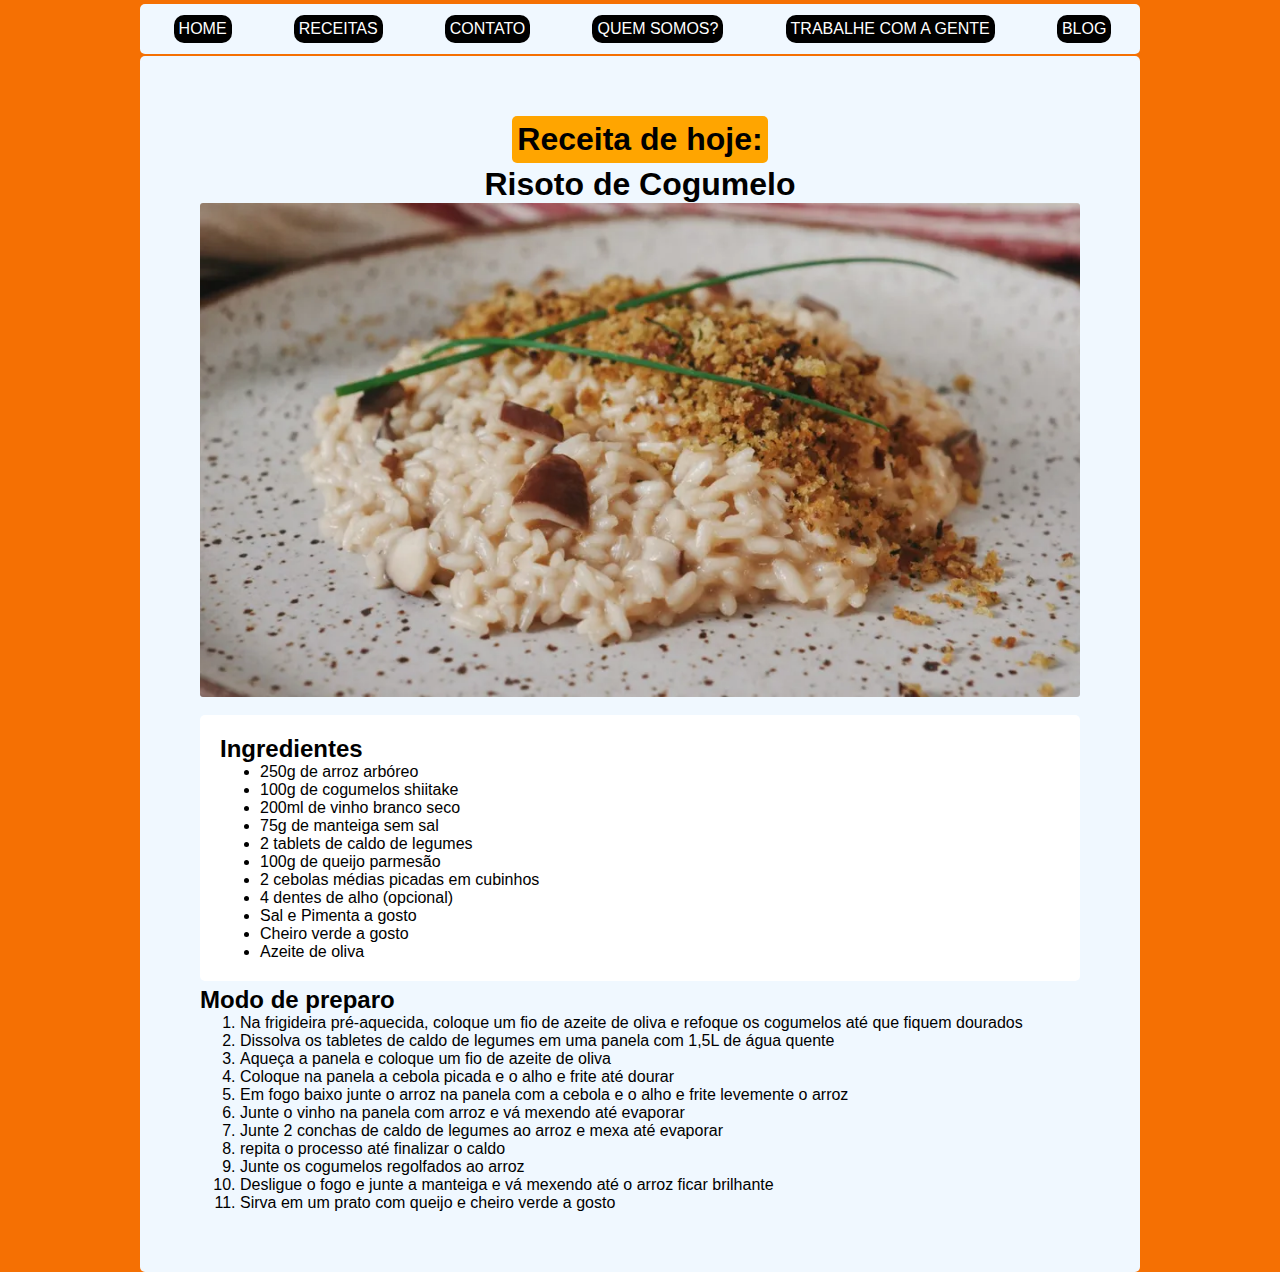
==== index.html @ 3e4e6df2 "projeto_da_receita" ====
<!DOCTYPE html>
<html lang="pt-br">

<head>
    <title></title>
    <link rel="preconnect" href="https://fonts.googleapis.com">
    <link rel="preconnect" href="https://fonts.gstatic.com" crossorigin>
    <link
        href="https://fonts.googleapis.com/css2?family=Albert+Sans:ital,wght@0,100..900;1,100..900&family=SUSE:wght@100..800&display=swap"
        rel="stylesheet">
    <meta charset="utf-8">
    <meta name="viewport" content="device-width=width, initial-scale=1.0">
    <link rel="stylesheet" href="styles.css">

</head>

<body>
    <div id="menu">
        <a href="">HOME </a>
        <a href="">RECEITAS </a>
        <a href="">CONTATO </a>
        <a href="">QUEM SOMOS? </a>
        <a href="">TRABALHE COM A GENTE </a>
        <a href="">BLOG </a>

    </div>



    <div id="conteudo">
        <!-- inicio da receita/ingredientes -->
        <strong>
            <h1 id="titulo"><span id="title">Receita de hoje: </span> Risoto de Cogumelo</h1>
        </strong>
        <img src="assets/risoto.webp" alt="risoto" width="880"><br>
        <div id="content">
            <h2>Ingredientes</h2>
            <ul>
                <li>250g de arroz arbóreo</li>
                <li>100g de cogumelos shiitake </li>
                <li>200ml de vinho branco seco</li>
                <li>75g de manteiga sem sal</li>
                <li>2 tablets de caldo de legumes</li>
                <li>100g de queijo parmesão</li>
                <li>2 cebolas médias picadas em cubinhos</li>
                <li>4 dentes de alho (opcional)</li>
                <li>Sal e Pimenta a gosto</li>
                <li>Cheiro verde a gosto</li>
                <li>Azeite de oliva</li>

            </ul>
        </div>
        <!--modo de preparo -->


        <h2>Modo de preparo</h2>
        <ol>
            <li>Na frigideira pré-aquecida,
                coloque um fio de azeite de oliva e refoque os cogumelos até que fiquem
                dourados</li>
            <li>Dissolva os tabletes de caldo de legumes em uma panela com 1,5L de água quente</li>
            <li>Aqueça a panela e coloque um fio de azeite de oliva</li>
            <li>Coloque na panela a cebola picada e o alho e frite até dourar</li>
            <li>Em fogo baixo junte o arroz na panela com a cebola e o alho e frite levemente o arroz </li>
            <li>Junte o vinho na panela com arroz e vá mexendo até evaporar</li>
            <li>Junte 2 conchas de caldo de legumes ao arroz e mexa até evaporar</li>
            <li>repita o processo até finalizar o caldo</li>
            <li>Junte os cogumelos regolfados ao arroz</li>
            <li> Desligue o fogo e junte a manteiga e vá mexendo até o arroz ficar brilhante</li>
            <li>Sirva em um prato com queijo e cheiro verde a gosto</li>
        </ol>

    </div>

</body>

</html>
---- styles.css ----
/* RESET global */
*,
*::before,
*::after {
    box-sizing: border-box;
}

* {
    margin: 0;
}

body,
h1,
h2,
h3,
h4,
p,
figure,
blockquote,
dl,
dd {
    margin-block-end: 0;
}

/* formatação corpo da página */
body {
    font-family: 'Albert-sans', Arial, Helvetica, sans-serif;
    width: 1000px;
    height: auto;
    max-width: 1000px;
    background-color: rgb(245, 112, 3);
    margin: 0 auto;

}

#titulo {
    width: 100%;
    height: auto;
    display: flex;
    flex-direction: column;
    align-items: center;
}

#conteudo img {

    border-radius: 3px;
    flex-direction: column;
}

#conteudo {

    width: 100%;
    height: auto;
    display: flex;
    flex-direction: column;
    background-color: aliceblue;
    border-radius: 5px;
    padding: 60px;

}

#cabecalho {

    background-color: aliceblue;
    padding: 5px;
    border-radius: 5px;
    margin-bottom: 2px;

}

#title {

    background-color: orange;
    padding: 5px;
    border-radius: 5px;
    margin-bottom: 3px;
}

#content {

    background-color: rgb(255, 255, 255);
    padding: 20px;
    margin-bottom: 5px;
    border-radius: 5px;

}

a {

    background-color: rgb(0, 0, 0);
    color: rgb(255, 255, 255);
    padding: 5px;
    border-radius: 10px;
    margin-left: 5px;
    text-decoration: none;
}

a:hover {

    background-color: rgb(211, 211, 211);
    color: black;
    cursor: pointer;

}

#menu {
    display: flex;
    margin-bottom: 2px;
    margin-top: 4px;
    background-color: aliceblue;
    border-radius: 5px;
    height: 50px;
    align-items: center;
    justify-content: space-around;
}
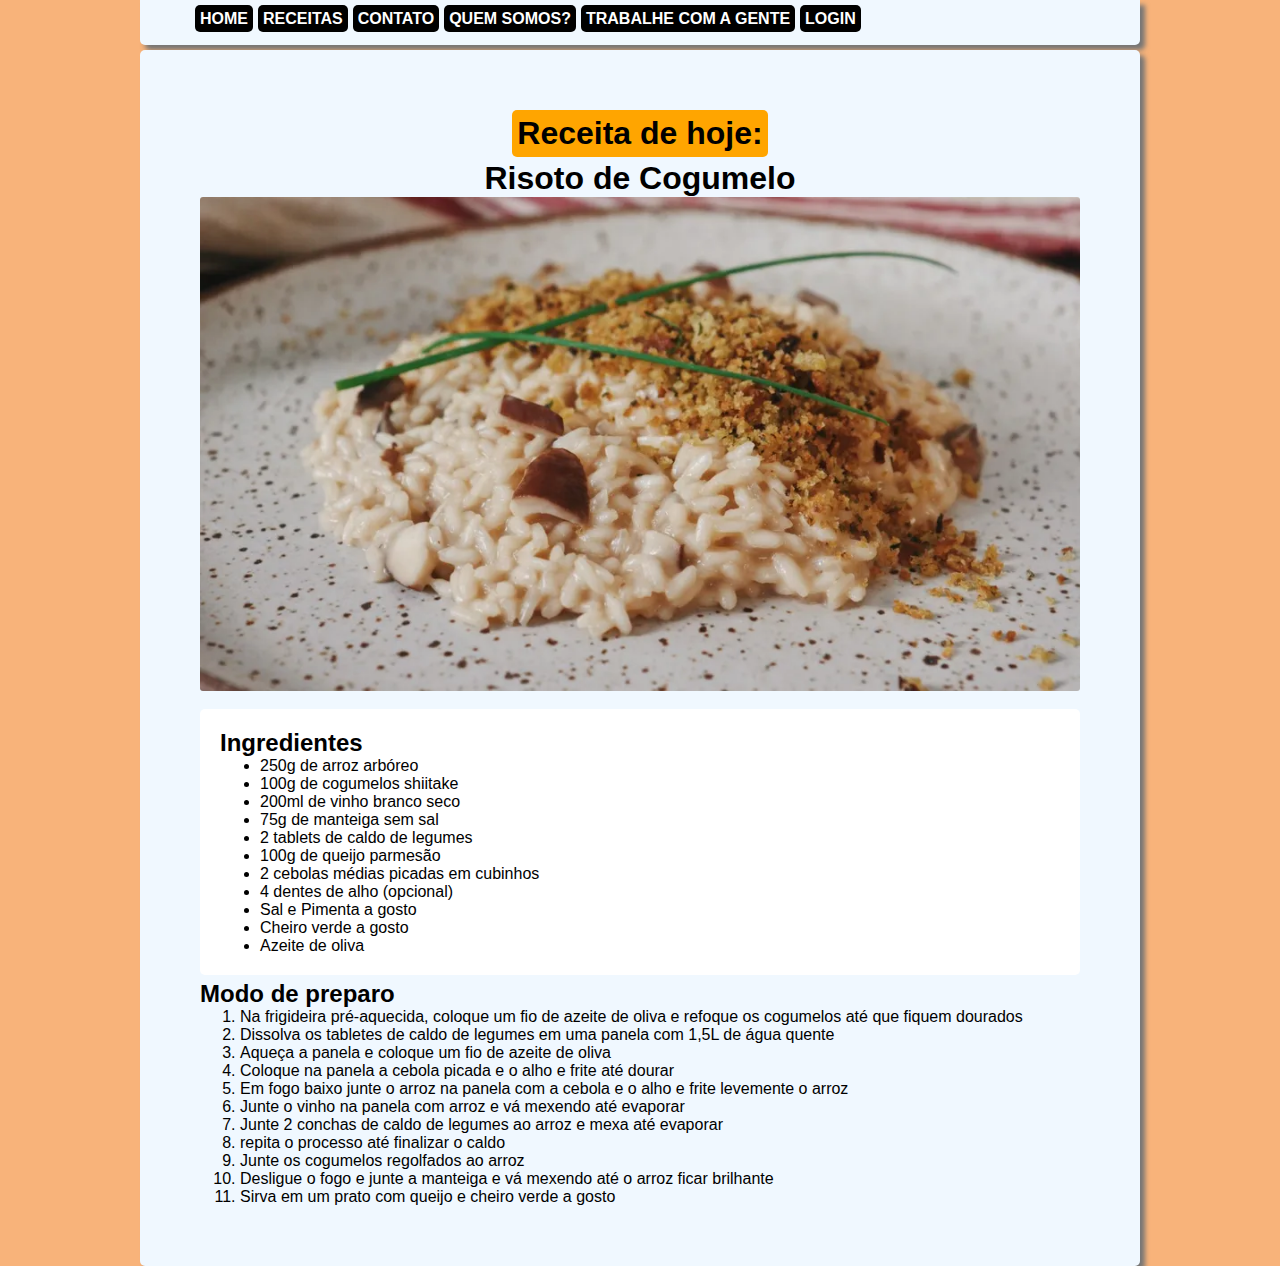
==== commit f9f12208: "fullstack" ====
--- a/index.html
+++ b/index.html
@@ -15,20 +15,24 @@
 </head>
 
 <body>
-    <div id="menu">
-        <a href="">HOME </a>
-        <a href="">RECEITAS </a>
-        <a href="">CONTATO </a>
-        <a href="">QUEM SOMOS? </a>
-        <a href="">TRABALHE COM A GENTE </a>
-        <a href="">BLOG </a>
-
-    </div>
 
 
 
+    <nav id="menu">
+        <ul>
+            <li><a href="">HOME </a></li>
+            <li><a href="receitas.html">RECEITAS </a></li>
+            <li><a href="contato.html">CONTATO </a></li>
+            <li><a href="quem_somos.html">QUEM SOMOS? </a></li>
+            <li><a href="trablhe_com_a_gente.html">TRABALHE COM A GENTE </a></li>
+            <li><a href="trablhe_com_a_gente.html"> LOGIN </a></li>
+        </ul>
+    </nav>
+
     <div id="conteudo">
-        <!-- inicio da receita/ingredientes -->
+
+
+
         <strong>
             <h1 id="titulo"><span id="title">Receita de hoje: </span> Risoto de Cogumelo</h1>
         </strong>
--- a/styles.css
+++ b/styles.css
@@ -28,7 +28,7 @@
     width: 1000px;
     height: auto;
     max-width: 1000px;
-    background-color: rgb(245, 112, 3);
+    background-color: rgb(248, 179, 122);
     margin: 0 auto;
 
 }
@@ -56,6 +56,8 @@
     background-color: aliceblue;
     border-radius: 5px;
     padding: 60px;
+    box-shadow: 5px 5px 5px rgb(117, 117, 117);
+
 
 }
 
@@ -65,6 +67,7 @@
     padding: 5px;
     border-radius: 5px;
     margin-bottom: 2px;
+    box-shadow: 5px 5px 5px rgb(117, 117, 117);
 
 }
 
@@ -90,14 +93,18 @@
     background-color: rgb(0, 0, 0);
     color: rgb(255, 255, 255);
     padding: 5px;
-    border-radius: 10px;
+    border-radius: 5px;
     margin-left: 5px;
     text-decoration: none;
+    font-weight: 550;
+
+
 }
 
 a:hover {
 
-    background-color: rgb(211, 211, 211);
+    transition: 0.7s;
+    background-color: aliceblue;
     color: black;
     cursor: pointer;
 
@@ -105,11 +112,24 @@
 
 #menu {
     display: flex;
-    margin-bottom: 2px;
-    margin-top: 4px;
+    margin-bottom: 5px;
     background-color: aliceblue;
     border-radius: 5px;
-    height: 50px;
-    align-items: center;
+    align-items: right;
+    width: 100%;
+    height: 45px;
+    padding: 10px;
+    border-radius: 0px 0px 5px 5px;
+    box-shadow: 5px 5px 5px rgb(117, 117, 117);
+
+}
+
+#menu ul {
+    display: flex;
     justify-content: space-around;
+}
+
+
+#menu ul li {
+    list-style: none;
 }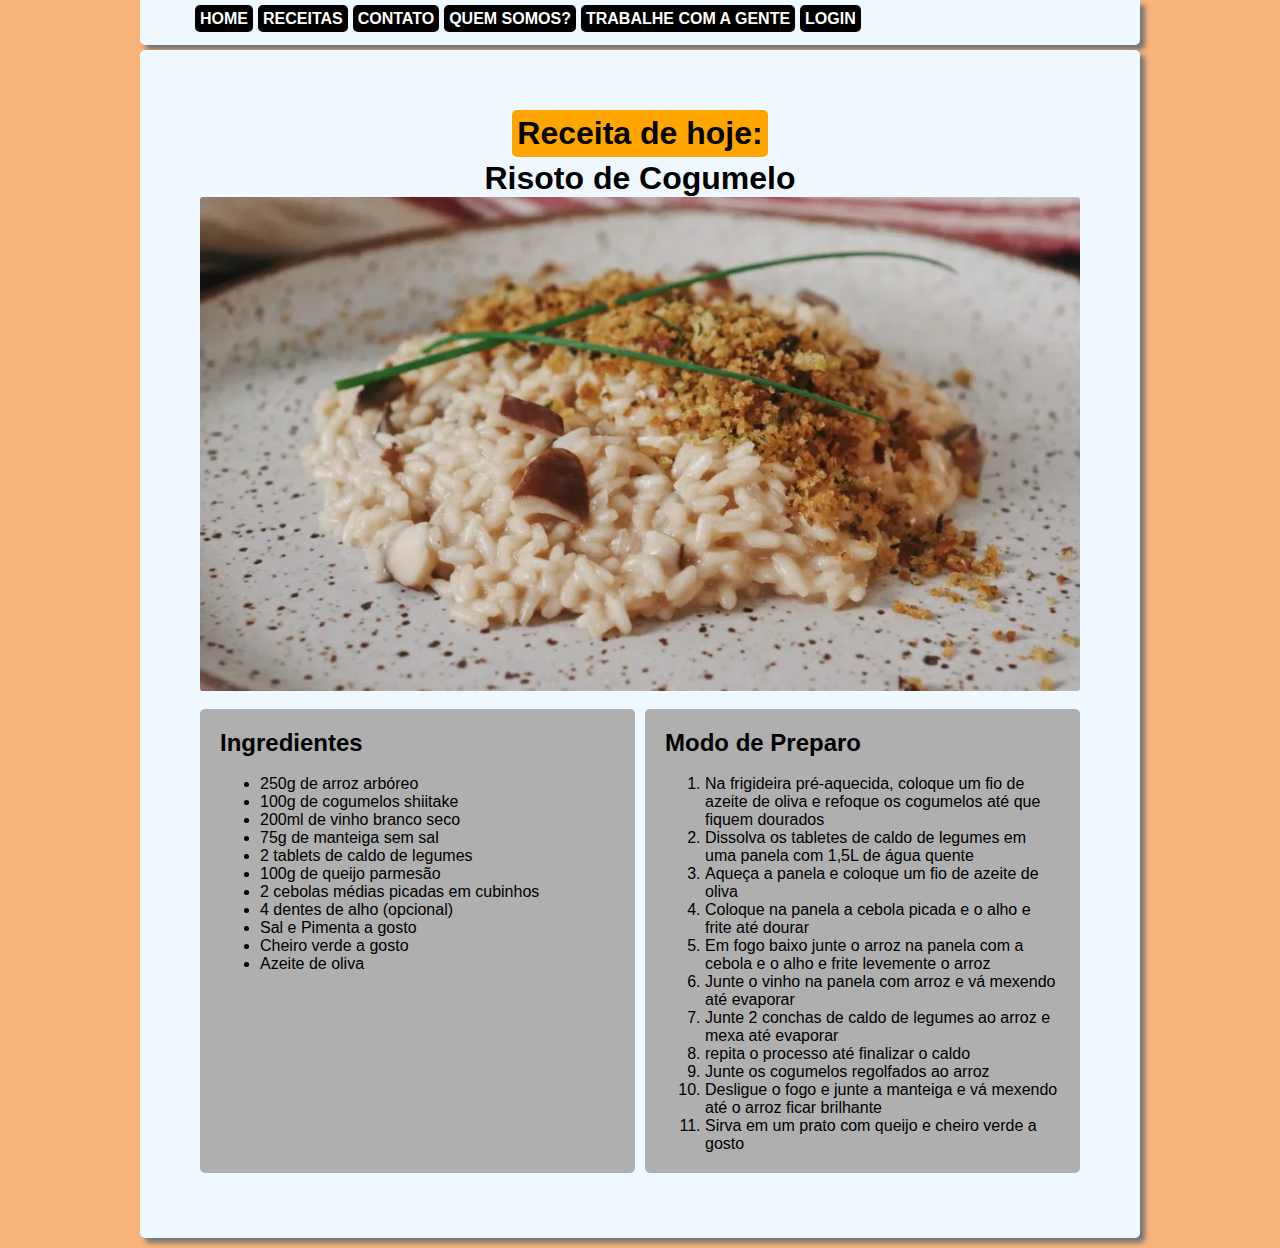
==== commit 15920893: "corpo_doc_largura_dinamica" ====
--- a/index.html
+++ b/index.html
@@ -31,48 +31,50 @@
 
     <div id="conteudo">
 
-
-
         <strong>
             <h1 id="titulo"><span id="title">Receita de hoje: </span> Risoto de Cogumelo</h1>
         </strong>
         <img src="assets/risoto.webp" alt="risoto" width="880"><br>
-        <div id="content">
-            <h2>Ingredientes</h2>
-            <ul>
-                <li>250g de arroz arbóreo</li>
-                <li>100g de cogumelos shiitake </li>
-                <li>200ml de vinho branco seco</li>
-                <li>75g de manteiga sem sal</li>
-                <li>2 tablets de caldo de legumes</li>
-                <li>100g de queijo parmesão</li>
-                <li>2 cebolas médias picadas em cubinhos</li>
-                <li>4 dentes de alho (opcional)</li>
-                <li>Sal e Pimenta a gosto</li>
-                <li>Cheiro verde a gosto</li>
-                <li>Azeite de oliva</li>
-
-            </ul>
-        </div>
-        <!--modo de preparo -->
 
 
-        <h2>Modo de preparo</h2>
-        <ol>
-            <li>Na frigideira pré-aquecida,
-                coloque um fio de azeite de oliva e refoque os cogumelos até que fiquem
-                dourados</li>
-            <li>Dissolva os tabletes de caldo de legumes em uma panela com 1,5L de água quente</li>
-            <li>Aqueça a panela e coloque um fio de azeite de oliva</li>
-            <li>Coloque na panela a cebola picada e o alho e frite até dourar</li>
-            <li>Em fogo baixo junte o arroz na panela com a cebola e o alho e frite levemente o arroz </li>
-            <li>Junte o vinho na panela com arroz e vá mexendo até evaporar</li>
-            <li>Junte 2 conchas de caldo de legumes ao arroz e mexa até evaporar</li>
-            <li>repita o processo até finalizar o caldo</li>
-            <li>Junte os cogumelos regolfados ao arroz</li>
-            <li> Desligue o fogo e junte a manteiga e vá mexendo até o arroz ficar brilhante</li>
-            <li>Sirva em um prato com queijo e cheiro verde a gosto</li>
-        </ol>
+        <div id="side">
+            <div class="content">
+                <h2>Ingredientes</h2><br>
+                <ul>
+                    <li>250g de arroz arbóreo</li>
+                    <li>100g de cogumelos shiitake </li>
+                    <li>200ml de vinho branco seco</li>
+                    <li>75g de manteiga sem sal</li>
+                    <li>2 tablets de caldo de legumes</li>
+                    <li>100g de queijo parmesão</li>
+                    <li>2 cebolas médias picadas em cubinhos</li>
+                    <li>4 dentes de alho (opcional)</li>
+                    <li>Sal e Pimenta a gosto</li>
+                    <li>Cheiro verde a gosto</li>
+                    <li>Azeite de oliva</li>
+
+                </ul>
+            </div>
+
+            <div class="content">
+                <h2>Modo de Preparo</h2><br>
+                <ol>
+                    <li>Na frigideira pré-aquecida,
+                        coloque um fio de azeite de oliva e refoque os cogumelos até que fiquem
+                        dourados</li>
+                    <li>Dissolva os tabletes de caldo de legumes em uma panela com 1,5L de água quente</li>
+                    <li>Aqueça a panela e coloque um fio de azeite de oliva</li>
+                    <li>Coloque na panela a cebola picada e o alho e frite até dourar</li>
+                    <li>Em fogo baixo junte o arroz na panela com a cebola e o alho e frite levemente o arroz </li>
+                    <li>Junte o vinho na panela com arroz e vá mexendo até evaporar</li>
+                    <li>Junte 2 conchas de caldo de legumes ao arroz e mexa até evaporar</li>
+                    <li>repita o processo até finalizar o caldo</li>
+                    <li>Junte os cogumelos regolfados ao arroz</li>
+                    <li> Desligue o fogo e junte a manteiga e vá mexendo até o arroz ficar brilhante</li>
+                    <li>Sirva em um prato com queijo e cheiro verde a gosto</li>
+                </ol>
+            </div>
+        </div>
 
     </div>
 
--- a/styles.css
+++ b/styles.css
@@ -27,9 +27,10 @@
     font-family: 'Albert-sans', Arial, Helvetica, sans-serif;
     width: 1000px;
     height: auto;
-    max-width: 1000px;
+    max-width: 1000vw;
     background-color: rgb(248, 179, 122);
     margin: 0 auto;
+
 
 }
 
@@ -57,6 +58,7 @@
     border-radius: 5px;
     padding: 60px;
     box-shadow: 5px 5px 5px rgb(117, 117, 117);
+    margin-bottom: 10px;
 
 
 }
@@ -79,9 +81,9 @@
     margin-bottom: 3px;
 }
 
-#content {
+.content {
 
-    background-color: rgb(255, 255, 255);
+    background-color: rgb(175, 175, 175);
     padding: 20px;
     margin-bottom: 5px;
     border-radius: 5px;
@@ -132,4 +134,10 @@
 
 #menu ul li {
     list-style: none;
+}
+
+#side {
+    display: grid;
+    grid-template-columns: repeat(auto-fit, minmax(100px, 1fr));
+    gap: 10px;
 }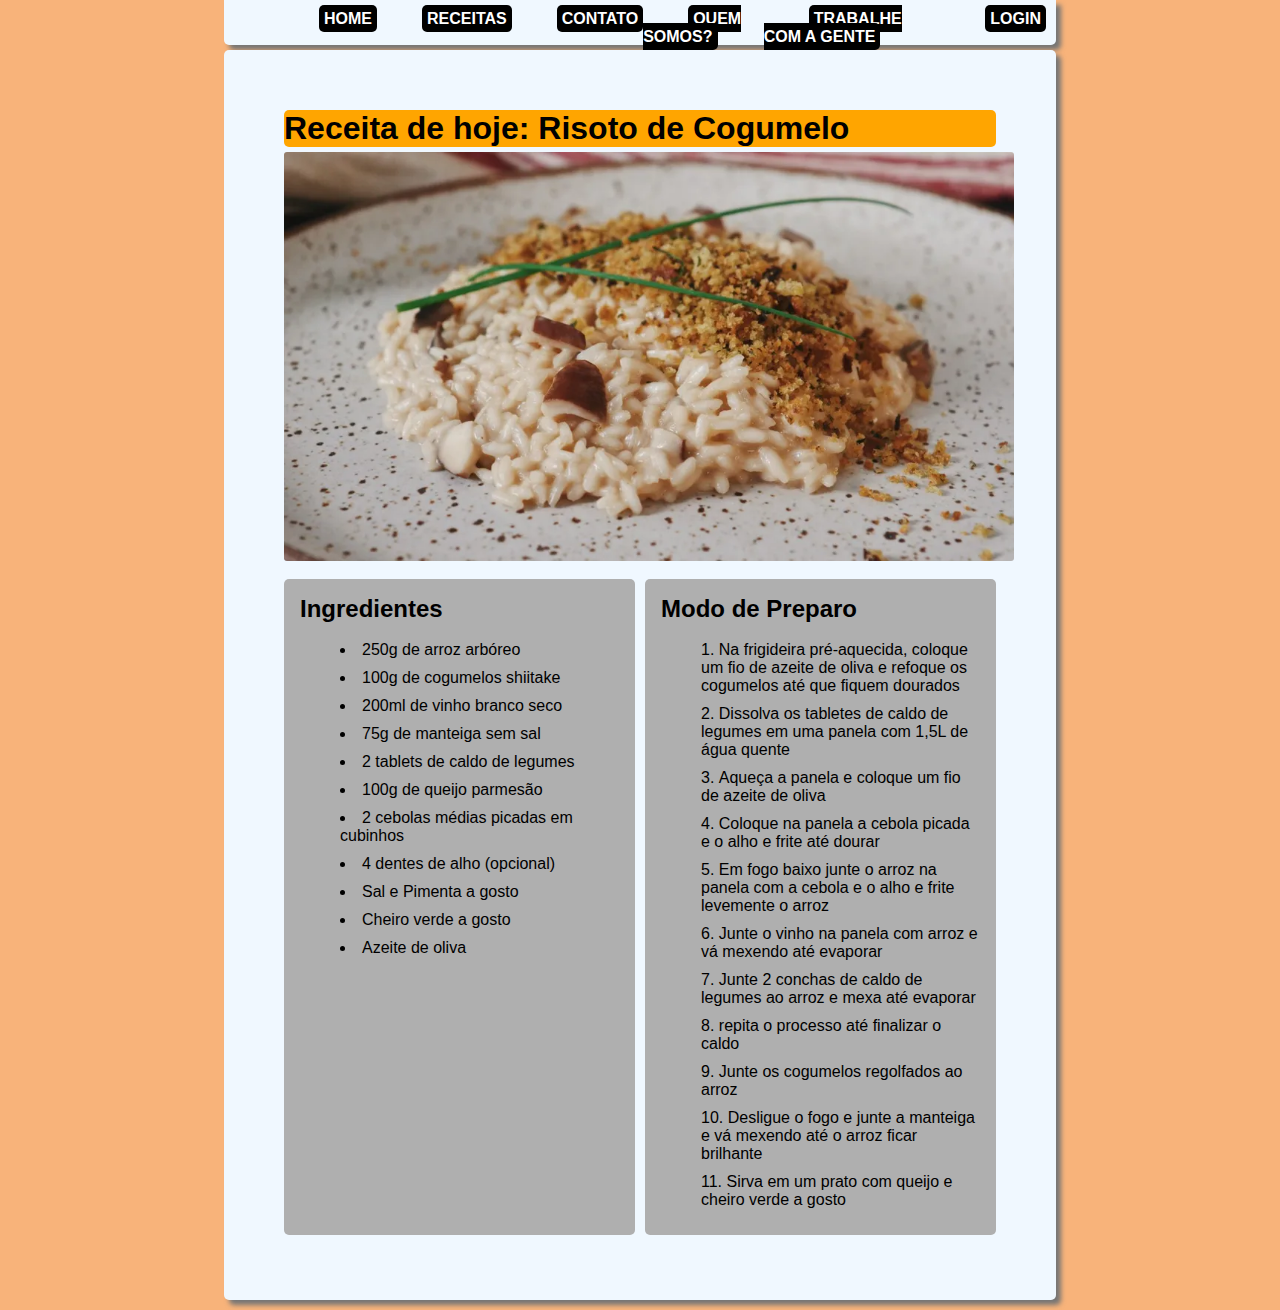
==== commit 6f2e3372: "ajustes_de_responsividades" ====
--- a/index.html
+++ b/index.html
@@ -32,9 +32,11 @@
     <div id="conteudo">
 
         <strong>
-            <h1 id="titulo"><span id="title">Receita de hoje: </span> Risoto de Cogumelo</h1>
+
+            <h1 class="title_h"> Receita de hoje: Risoto de Cogumelo</h1>
+
         </strong>
-        <img src="assets/risoto.webp" alt="risoto" width="880"><br>
+        <img src="assets/risoto.webp" alt="risoto" width="790vw"><br>
 
 
         <div id="side">
--- a/styles.css
+++ b/styles.css
@@ -25,25 +25,54 @@
 /* formatação corpo da página */
 body {
     font-family: 'Albert-sans', Arial, Helvetica, sans-serif;
-    width: 1000px;
+    width: 65vw;
     height: auto;
-    max-width: 1000vw;
+    max-width: 65vw;
     background-color: rgb(248, 179, 122);
     margin: 0 auto;
+
+}
+
+/* formatação dos links */
+
+a {
+
+    background-color: rgb(0, 0, 0);
+    color: rgb(255, 255, 255);
+    padding: 0.313rem;
+    border-radius: 0.313rem;
+    margin-left: 45px;
+    text-decoration: none;
+    font-weight: 550;
+    max-width: 100%;
 
 
 }
 
-#titulo {
-    width: 100%;
-    height: auto;
+a:hover {
+
+    transition: 0.7s;
+    background-color: aliceblue;
+    color: black;
+    cursor: pointer;
+
+}
+
+/*formatação menu de navegação */
+
+#menu ul {
     display: flex;
-    flex-direction: column;
-    align-items: center;
+    justify-content: space-around;
+}
+
+
+#menu ul li {
+    list-style: none;
+
 }
 
 #conteudo img {
-
+    width: 57vw;
     border-radius: 3px;
     flex-direction: column;
 }
@@ -59,58 +88,52 @@
     padding: 60px;
     box-shadow: 5px 5px 5px rgb(117, 117, 117);
     margin-bottom: 10px;
+}
 
 
+.title_h {
+    text-align: center;
+    background-color: orange;
+    border-radius: 5px;
+    margin-bottom: 5px;
+    display: flex;
 }
+
 
 #cabecalho {
 
     background-color: aliceblue;
-    padding: 5px;
+    padding: 0.313rem;
     border-radius: 5px;
     margin-bottom: 2px;
     box-shadow: 5px 5px 5px rgb(117, 117, 117);
 
 }
 
-#title {
-
-    background-color: orange;
-    padding: 5px;
-    border-radius: 5px;
-    margin-bottom: 3px;
-}
 
 .content {
 
     background-color: rgb(175, 175, 175);
-    padding: 20px;
+    padding: 1rem;
     margin-bottom: 5px;
     border-radius: 5px;
 
 }
 
-a {
-
-    background-color: rgb(0, 0, 0);
-    color: rgb(255, 255, 255);
-    padding: 5px;
-    border-radius: 5px;
-    margin-left: 5px;
-    text-decoration: none;
-    font-weight: 550;
-
+.content ol li {
+    list-style-type: decimal;
+    list-style-position: inside;
+    margin-bottom: 10px;
 
 }
 
-a:hover {
+.content ul li {
+    list-style-position: inside;
+    margin-bottom: 10px;
+}
 
-    transition: 0.7s;
-    background-color: aliceblue;
-    color: black;
-    cursor: pointer;
 
-}
+
 
 #menu {
     display: flex;
@@ -120,20 +143,10 @@
     align-items: right;
     width: 100%;
     height: 45px;
-    padding: 10px;
+    padding: 0.625rem;
     border-radius: 0px 0px 5px 5px;
     box-shadow: 5px 5px 5px rgb(117, 117, 117);
 
-}
-
-#menu ul {
-    display: flex;
-    justify-content: space-around;
-}
-
-
-#menu ul li {
-    list-style: none;
 }
 
 #side {
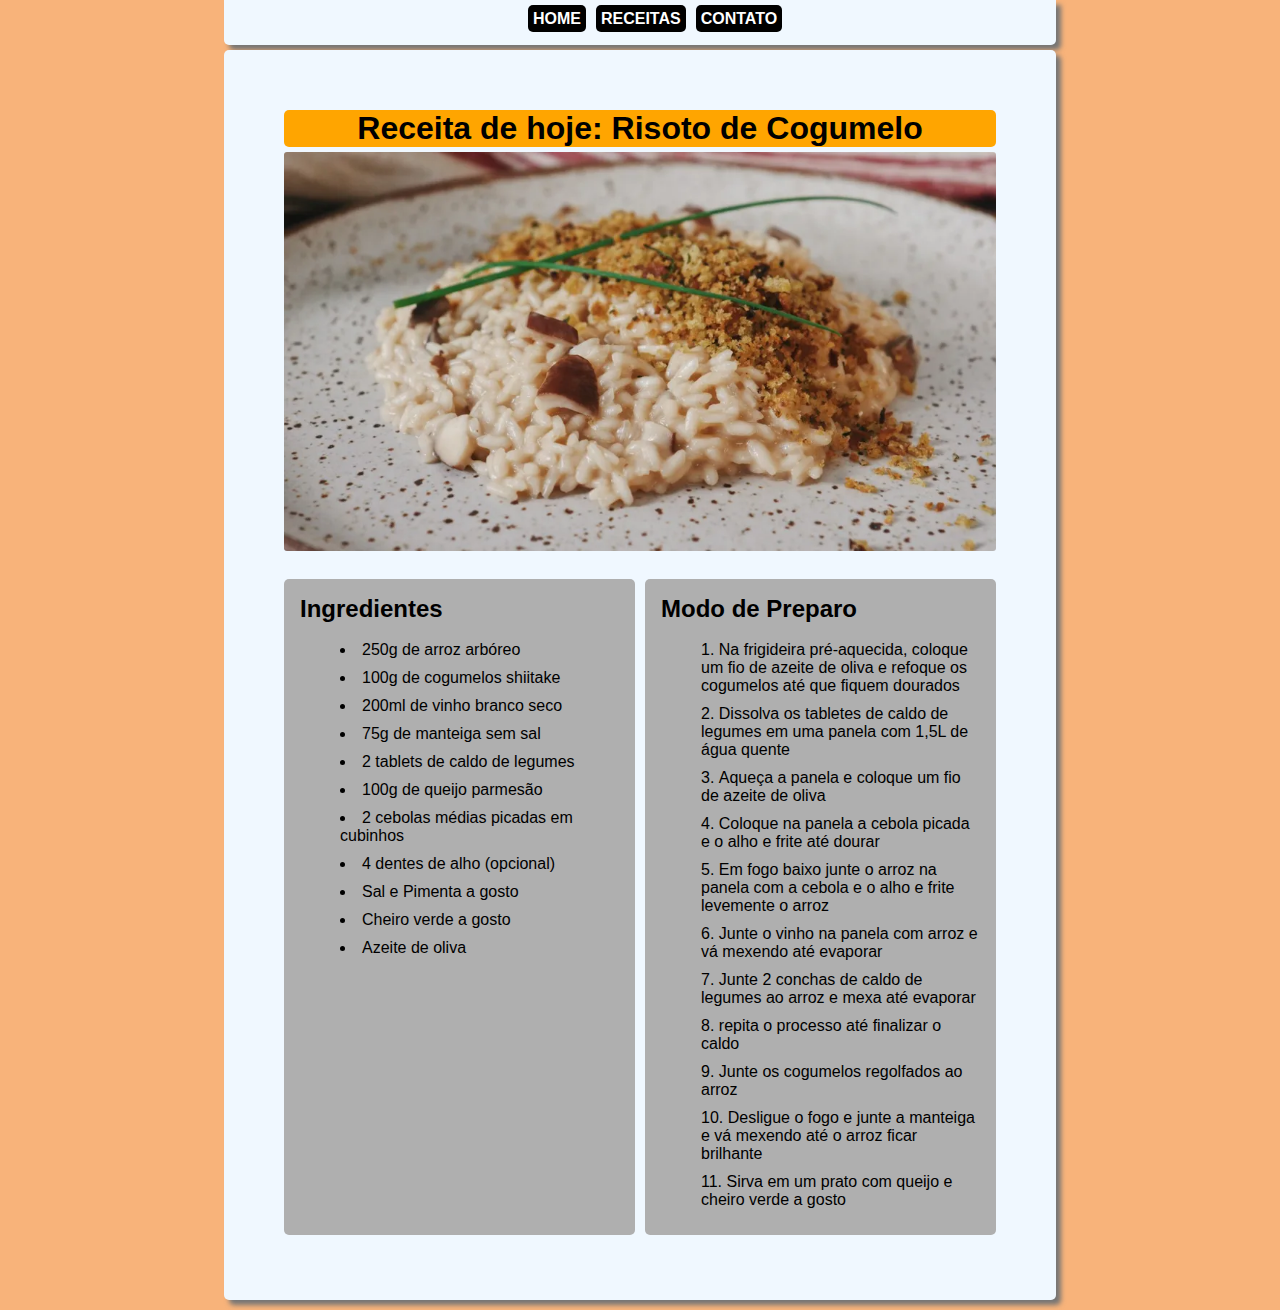
==== commit ec8c4e41: "formatação_final_aula" ====
--- a/index.html
+++ b/index.html
@@ -2,14 +2,15 @@
 <html lang="pt-br">
 
 <head>
+    <meta charset="utf-8">
+    <meta name="viewport" content="device-width=width, initial-scale=1.0">
     <title></title>
     <link rel="preconnect" href="https://fonts.googleapis.com">
     <link rel="preconnect" href="https://fonts.gstatic.com" crossorigin>
     <link
         href="https://fonts.googleapis.com/css2?family=Albert+Sans:ital,wght@0,100..900;1,100..900&family=SUSE:wght@100..800&display=swap"
         rel="stylesheet">
-    <meta charset="utf-8">
-    <meta name="viewport" content="device-width=width, initial-scale=1.0">
+
     <link rel="stylesheet" href="styles.css">
 
 </head>
@@ -23,22 +24,17 @@
             <li><a href="">HOME </a></li>
             <li><a href="receitas.html">RECEITAS </a></li>
             <li><a href="contato.html">CONTATO </a></li>
-            <li><a href="quem_somos.html">QUEM SOMOS? </a></li>
+            <!--<li><a href="quem_somos.html">QUEM SOMOS? </a></li>
             <li><a href="trablhe_com_a_gente.html">TRABALHE COM A GENTE </a></li>
-            <li><a href="trablhe_com_a_gente.html"> LOGIN </a></li>
+            <li><a href="trablhe_com_a_gente.html"> LOGIN </a></li>-->
         </ul>
     </nav>
 
     <div id="conteudo">
-
-        <strong>
-
-            <h1 class="title_h"> Receita de hoje: Risoto de Cogumelo</h1>
-
-        </strong>
+        <h1 class="title_h"> Receita de hoje: Risoto de Cogumelo</h1>
         <img src="assets/risoto.webp" alt="risoto" width="790vw"><br>
 
-
+        <!---->
         <div id="side">
             <div class="content">
                 <h2>Ingredientes</h2><br>
--- a/styles.css
+++ b/styles.css
@@ -25,9 +25,9 @@
 /* formatação corpo da página */
 body {
     font-family: 'Albert-sans', Arial, Helvetica, sans-serif;
-    width: 65vw;
     height: auto;
     max-width: 65vw;
+    width: 65vw;
     background-color: rgb(248, 179, 122);
     margin: 0 auto;
 
@@ -41,10 +41,10 @@
     color: rgb(255, 255, 255);
     padding: 0.313rem;
     border-radius: 0.313rem;
-    margin-left: 45px;
     text-decoration: none;
     font-weight: 550;
-    max-width: 100%;
+    width: 900vw;
+    margin-right: 10px;
 
 
 }
@@ -71,11 +71,29 @@
 
 }
 
+#menu {
+    display: flex;
+    margin-bottom: 5px;
+    background-color: aliceblue;
+    border-radius: 5px;
+    width: 65vw;
+    height: 45px;
+    padding: 0.625rem;
+    border-radius: 0px 0px 5px 5px;
+    box-shadow: 5px 5px 5px rgb(117, 117, 117);
+    justify-content: space-around;
+
+}
+
+/* formatação da imagem da página */
 #conteudo img {
-    width: 57vw;
+    width: 100%;
     border-radius: 3px;
-    flex-direction: column;
-}
+    margin-bottom: 10px;
+
+}
+
+/* formatação conteudo página toda*/
 
 #conteudo {
 
@@ -83,6 +101,7 @@
     height: auto;
     display: flex;
     flex-direction: column;
+    justify-content: center;
     background-color: aliceblue;
     border-radius: 5px;
     padding: 60px;
@@ -90,27 +109,16 @@
     margin-bottom: 10px;
 }
 
-
+/* formatação h1 titulo da receita */
 .title_h {
     text-align: center;
     background-color: orange;
     border-radius: 5px;
     margin-bottom: 5px;
-    display: flex;
-}
-
-
-#cabecalho {
-
-    background-color: aliceblue;
-    padding: 0.313rem;
-    border-radius: 5px;
-    margin-bottom: 2px;
-    box-shadow: 5px 5px 5px rgb(117, 117, 117);
-
-}
-
-
+}
+
+
+/*formatação das divs horizontais */
 .content {
 
     background-color: rgb(175, 175, 175);
@@ -124,6 +132,7 @@
     list-style-type: decimal;
     list-style-position: inside;
     margin-bottom: 10px;
+    width: 100%;
 
 }
 
@@ -132,25 +141,70 @@
     margin-bottom: 10px;
 }
 
-
-
-
-#menu {
-    display: flex;
-    margin-bottom: 5px;
-    background-color: aliceblue;
-    border-radius: 5px;
-    align-items: right;
-    width: 100%;
-    height: 45px;
-    padding: 0.625rem;
-    border-radius: 0px 0px 5px 5px;
-    box-shadow: 5px 5px 5px rgb(117, 117, 117);
-
-}
+/*formatação das divs de ingredientes e modo de preparo */
 
 #side {
     display: grid;
     grid-template-columns: repeat(auto-fit, minmax(100px, 1fr));
     gap: 10px;
+}
+
+@media only screen and (max-width: 600px) {
+    body {
+        width: 100vw;
+        height: 100vw;
+    }
+
+    h1 {
+        text-align: center;
+        font-size: 10px;
+    }
+
+    .content {
+
+        font-size: 16px;
+
+
+    }
+
+    a {
+        width: 100vw;
+        height: 100vw;
+        margin: 15px;
+
+    }
+
+    #menu {
+        justify-content: center;
+        display: flex;
+        flex-direction: column;
+        align-items: center;
+    }
+
+    h2 {
+        font-size: 16px;
+    }
+
+    #side ul li {
+        font-size: 10px;
+    }
+
+    #side ul li {
+        font-size: 10px;
+    }
+
+    #side ol li {
+        font-size: 10px;
+    }
+
+    #conteudo {
+        flex-direction: column;
+        display: flex;
+    }
+
+    #menu ul {
+        padding: 5px;
+        display: flex;
+        flex-direction: row;
+    }
 }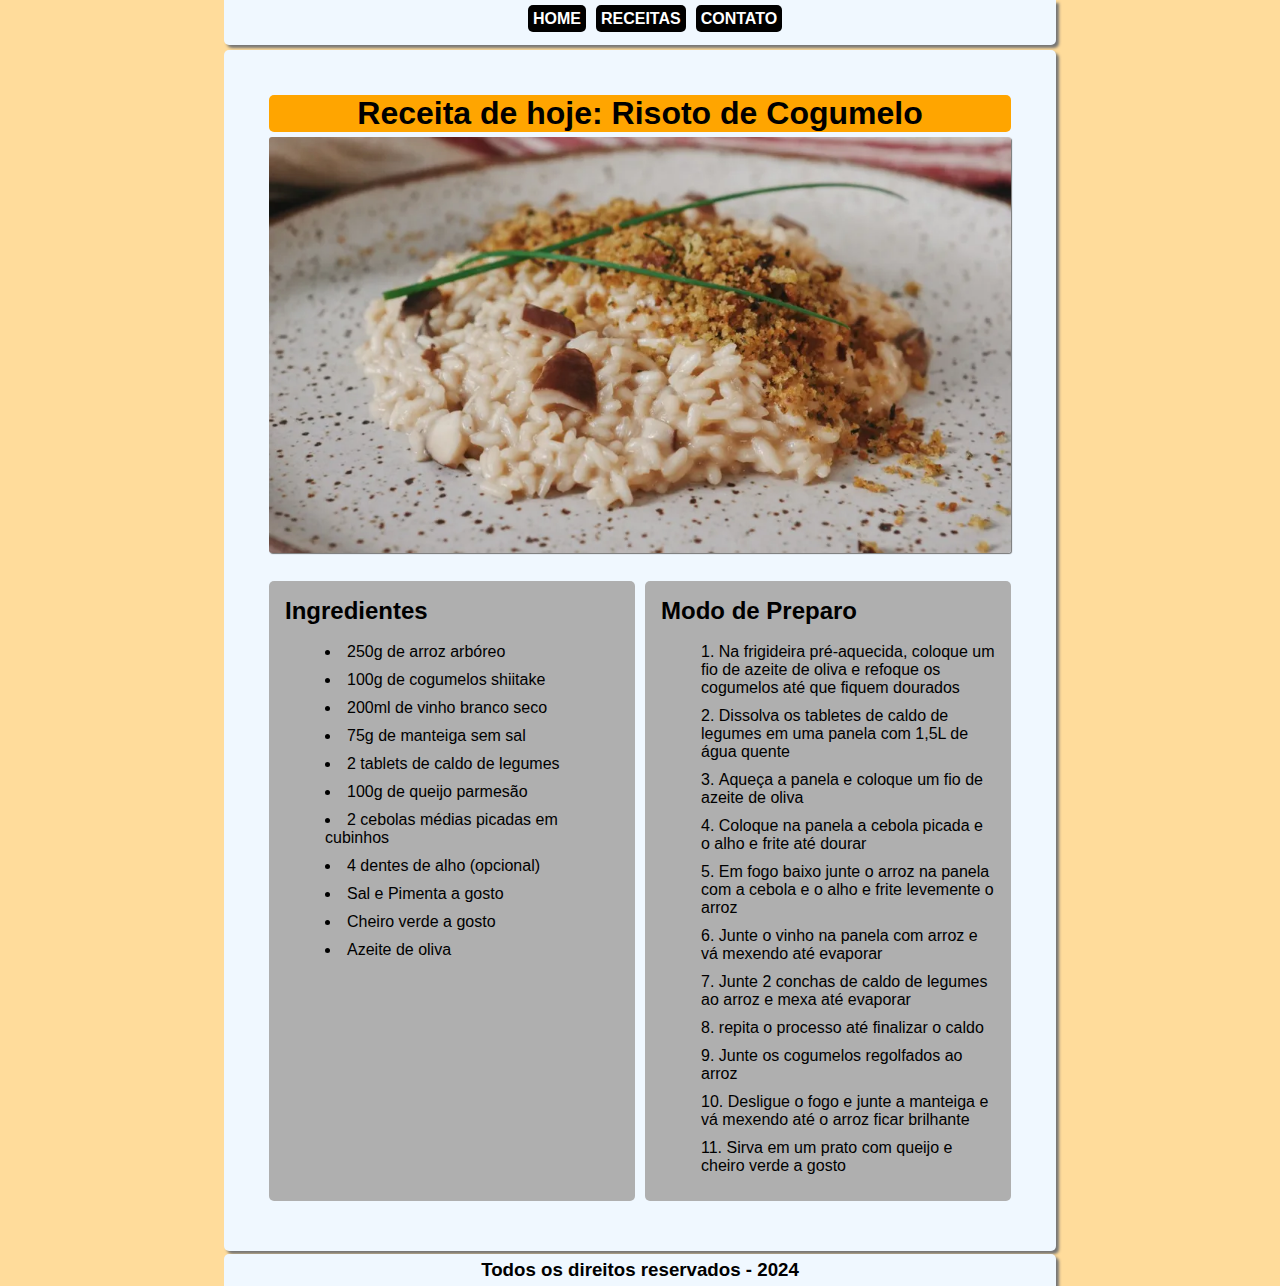
==== commit 0e7daeaa: "novas paginas" ====
--- a/index.html
+++ b/index.html
@@ -76,6 +76,10 @@
 
     </div>
 
+    <div id="foot_bar">
+        <h3> Todos os direitos reservados - 2024 </h3>
+    </div>
+
 </body>
 
 </html>--- a/styles.css
+++ b/styles.css
@@ -28,7 +28,7 @@
     height: auto;
     max-width: 65vw;
     width: 65vw;
-    background-color: rgb(248, 179, 122);
+    background-color: rgb(255, 220, 155);
     margin: 0 auto;
 
 }
@@ -80,17 +80,18 @@
     height: 45px;
     padding: 0.625rem;
     border-radius: 0px 0px 5px 5px;
-    box-shadow: 5px 5px 5px rgb(117, 117, 117);
+    box-shadow: 3px 3px 3px rgb(117, 117, 117);
     justify-content: space-around;
 
 }
 
 /* formatação da imagem da página */
 #conteudo img {
+
     width: 100%;
     border-radius: 3px;
     margin-bottom: 10px;
-
+    box-shadow: 1px 1px 1px rgb(117, 117, 117);
 }
 
 /* formatação conteudo página toda*/
@@ -104,9 +105,9 @@
     justify-content: center;
     background-color: aliceblue;
     border-radius: 5px;
-    padding: 60px;
-    box-shadow: 5px 5px 5px rgb(117, 117, 117);
-    margin-bottom: 10px;
+    padding: 45px;
+    box-shadow: 3px 3px 3px rgb(117, 117, 117);
+    margin-bottom: 3px;
 }
 
 /* formatação h1 titulo da receita */
@@ -149,7 +150,16 @@
     gap: 10px;
 }
 
-@media only screen and (max-width: 600px) {
+#foot_bar {
+
+    background-color: aliceblue;
+    text-align: center;
+    padding: 5px;
+    box-shadow: 3px 3px 3px rgb(117, 117, 117);
+    border-radius: 0.313rem 0.313rem 0 0;
+}
+
+@media only screen and (max-width: 830px) {
     body {
         width: 100vw;
         height: 100vw;
@@ -157,21 +167,28 @@
 
     h1 {
         text-align: center;
-        font-size: 10px;
+        font-size: 15px;
+        padding: 5px;
+    }
+
+    h2 {
+        text-align: center;
+        font-size: 10px;
+    }
+
+    ol li {
+        padding: 2%;
     }
 
     .content {
 
         font-size: 16px;
 
-
-    }
-
-    a {
-        width: 100vw;
-        height: 100vw;
-        margin: 15px;
-
+    }
+
+    a li {
+        width: 65vw;
+        height: 65vw;
     }
 
     #menu {
@@ -179,6 +196,7 @@
         display: flex;
         flex-direction: column;
         align-items: center;
+        width: 75vw;
     }
 
     h2 {
@@ -200,11 +218,23 @@
     #conteudo {
         flex-direction: column;
         display: flex;
+        width: 75vw;
+        padding: 10px;
     }
 
     #menu ul {
-        padding: 5px;
         display: flex;
         flex-direction: row;
+        text-align: left;
+    }
+
+    #side {
+        width: 70vw;
+        align-self: center;
+    }
+
+    #foot_bar {
+        width: 75vw;
+        font-size: 10px;
     }
 }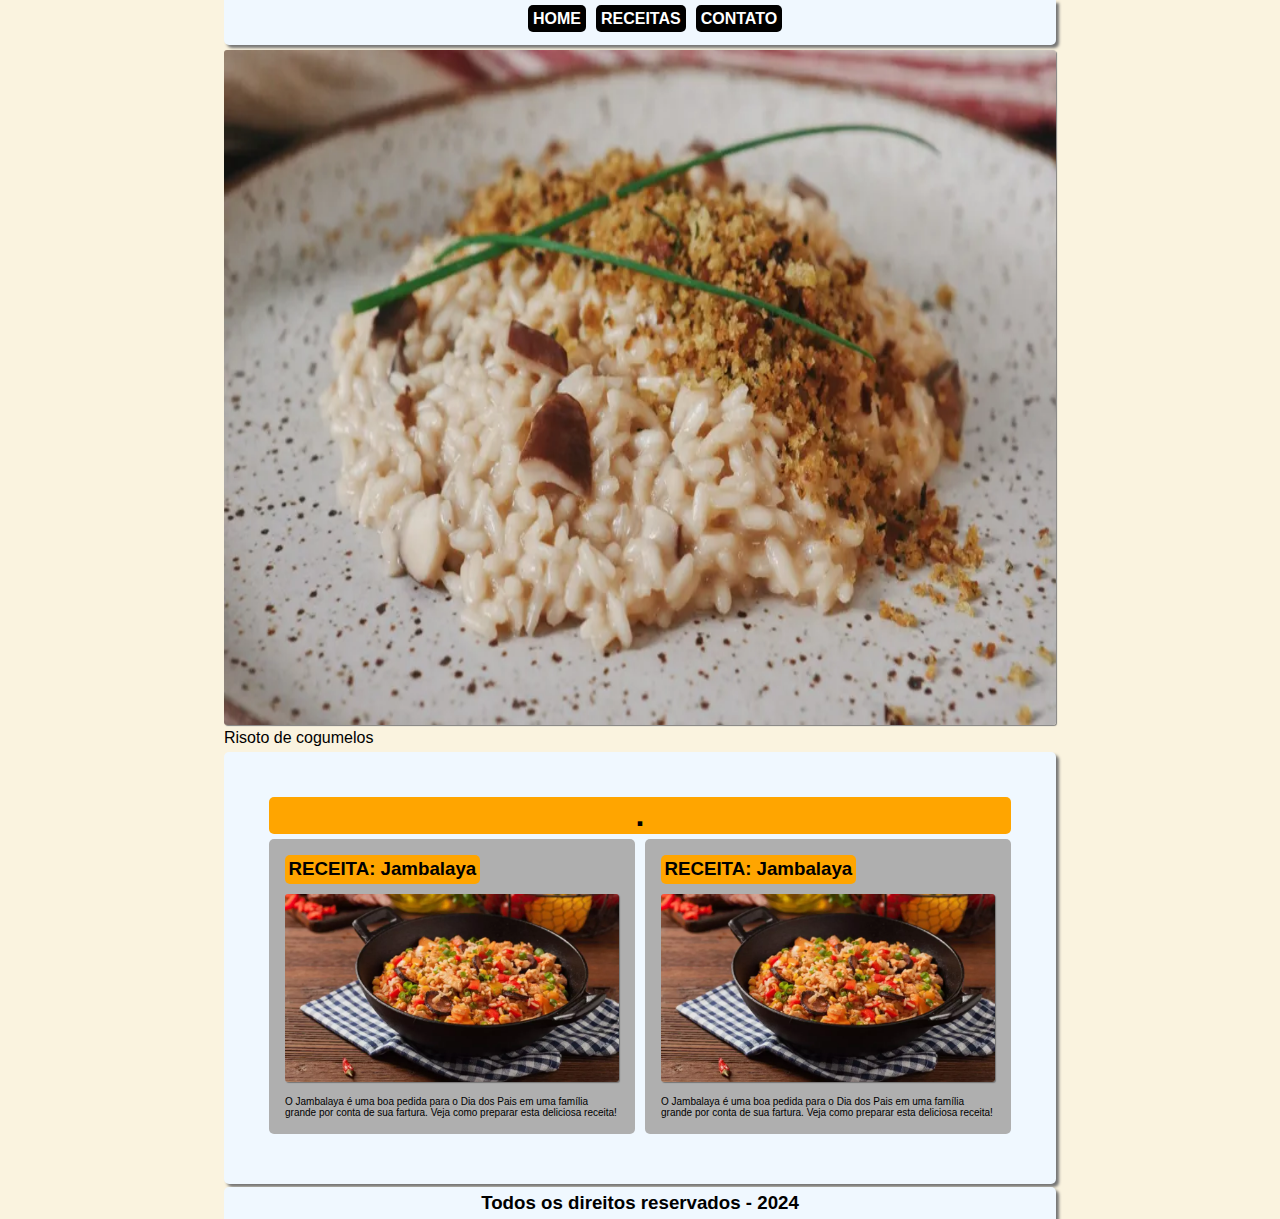
==== commit ce0f0221: "novas_paginas" ====
--- a/index.html
+++ b/index.html
@@ -17,8 +17,6 @@
 
 <body>
 
-
-
     <nav id="menu">
         <ul>
             <li><a href="">HOME </a></li>
@@ -29,50 +27,43 @@
             <li><a href="trablhe_com_a_gente.html"> LOGIN </a></li>-->
         </ul>
     </nav>
+    <section id="container">
+        <figure>
+            <img src="assets/risoto.webp" alt="receita_de_arroz_com_cogumelos_">
+            <figcaption>
+                Risoto de cogumelos
+            </figcaption>
+        </figure>
+    </section>
+    <div id="conteudo">
+        <h1 class="title_h"> .</h1>
 
-    <div id="conteudo">
-        <h1 class="title_h"> Receita de hoje: Risoto de Cogumelo</h1>
-        <img src="assets/risoto.webp" alt="risoto" width="790vw"><br>
+        <div class="side">
+            <div class="content">
+                <a href="">
+                    <h3 id="content_h3">RECEITA: Jambalaya</h3>
+                </a>
+                <img src="assets/pais.webp">
 
-        <!---->
-        <div id="side">
-            <div class="content">
-                <h2>Ingredientes</h2><br>
-                <ul>
-                    <li>250g de arroz arbóreo</li>
-                    <li>100g de cogumelos shiitake </li>
-                    <li>200ml de vinho branco seco</li>
-                    <li>75g de manteiga sem sal</li>
-                    <li>2 tablets de caldo de legumes</li>
-                    <li>100g de queijo parmesão</li>
-                    <li>2 cebolas médias picadas em cubinhos</li>
-                    <li>4 dentes de alho (opcional)</li>
-                    <li>Sal e Pimenta a gosto</li>
-                    <li>Cheiro verde a gosto</li>
-                    <li>Azeite de oliva</li>
-
-                </ul>
+                <h4 id="h4">O Jambalaya é uma boa pedida para o Dia dos Pais em uma família grande por conta de sua
+                    fartura.
+                    Veja como preparar esta deliciosa receita!</h4>
             </div>
 
             <div class="content">
-                <h2>Modo de Preparo</h2><br>
-                <ol>
-                    <li>Na frigideira pré-aquecida,
-                        coloque um fio de azeite de oliva e refoque os cogumelos até que fiquem
-                        dourados</li>
-                    <li>Dissolva os tabletes de caldo de legumes em uma panela com 1,5L de água quente</li>
-                    <li>Aqueça a panela e coloque um fio de azeite de oliva</li>
-                    <li>Coloque na panela a cebola picada e o alho e frite até dourar</li>
-                    <li>Em fogo baixo junte o arroz na panela com a cebola e o alho e frite levemente o arroz </li>
-                    <li>Junte o vinho na panela com arroz e vá mexendo até evaporar</li>
-                    <li>Junte 2 conchas de caldo de legumes ao arroz e mexa até evaporar</li>
-                    <li>repita o processo até finalizar o caldo</li>
-                    <li>Junte os cogumelos regolfados ao arroz</li>
-                    <li> Desligue o fogo e junte a manteiga e vá mexendo até o arroz ficar brilhante</li>
-                    <li>Sirva em um prato com queijo e cheiro verde a gosto</li>
-                </ol>
+                <a href="">
+                    <h3 id="content_h3">RECEITA: Jambalaya</h3>
+                </a>
+                <img src="assets/pais.webp">
+
+                <h4 id="h4">O Jambalaya é uma boa pedida para o Dia dos Pais em uma família grande por conta de sua
+                    fartura.
+                    Veja como preparar esta deliciosa receita!</h4>
             </div>
+
         </div>
+
+
 
     </div>
 
--- a/styles.css
+++ b/styles.css
@@ -28,14 +28,59 @@
     height: auto;
     max-width: 65vw;
     width: 65vw;
-    background-color: rgb(255, 220, 155);
+    background-color: rgb(250, 243, 223);
     margin: 0 auto;
 
 }
 
+
 /* formatação dos links */
 
-a {
+
+#container {
+
+    width: 100%;
+    height: auto;
+    align-items: center;
+    margin-top: 5px;
+    margin-bottom: 5px;
+    display: flex;
+    flex-direction: column;
+
+}
+
+#container img {
+
+    box-shadow: 1px 1px 1px gray;
+    border-radius: 3px;
+    max-width: 100vw;
+    width: 100%;
+    height: 75vh;
+}
+
+#conteudo a {
+    background-color: orange;
+    color: rgb(0, 0, 0);
+    padding: 0.215rem;
+    border-radius: 0.313rem;
+    text-decoration: none;
+    font-weight: 550;
+    display: inline-flex;
+    align-items: center;
+    justify-content: center;
+    max-width: 100%;
+    height: auto;
+    transition: background-color 0.7s, color 0.7s;
+    margin-bottom: 10px;
+}
+
+#conteudo a:hover {
+    background-color: rgb(175, 175, 175);
+    color: black;
+    cursor: pointer;
+}
+
+#menu a {
 
     background-color: rgb(0, 0, 0);
     color: rgb(255, 255, 255);
@@ -46,17 +91,22 @@
     width: 900vw;
     margin-right: 10px;
 
-
-}
-
-a:hover {
-
-    transition: 0.7s;
-    background-color: aliceblue;
-    color: black;
-    cursor: pointer;
-
-}
+    &:hover {
+
+        transition: 0.7s;
+        background-color: aliceblue;
+        color: black;
+        cursor: pointer;
+    }
+}
+
+#h4 {
+    font-size: 10px;
+    font-family: Arial, Helvetica, sans-serif;
+    font-weight: 100;
+    text-align: left;
+}
+
 
 /*formatação menu de navegação */
 
@@ -85,6 +135,9 @@
 
 }
 
+
+
+
 /* formatação da imagem da página */
 #conteudo img {
 
@@ -144,7 +197,12 @@
 
 /*formatação das divs de ingredientes e modo de preparo */
 
-#side {
+.side a {
+    align-items: center;
+    display: flex;
+}
+
+.side {
     display: grid;
     grid-template-columns: repeat(auto-fit, minmax(100px, 1fr));
     gap: 10px;
@@ -158,6 +216,7 @@
     box-shadow: 3px 3px 3px rgb(117, 117, 117);
     border-radius: 0.313rem 0.313rem 0 0;
 }
+
 
 @media only screen and (max-width: 830px) {
     body {
@@ -203,15 +262,11 @@
         font-size: 16px;
     }
 
-    #side ul li {
-        font-size: 10px;
-    }
-
-    #side ul li {
-        font-size: 10px;
-    }
-
-    #side ol li {
+    .side ul li {
+        font-size: 10px;
+    }
+
+    .side ol li {
         font-size: 10px;
     }
 
@@ -228,7 +283,7 @@
         text-align: left;
     }
 
-    #side {
+    .side {
         width: 70vw;
         align-self: center;
     }
